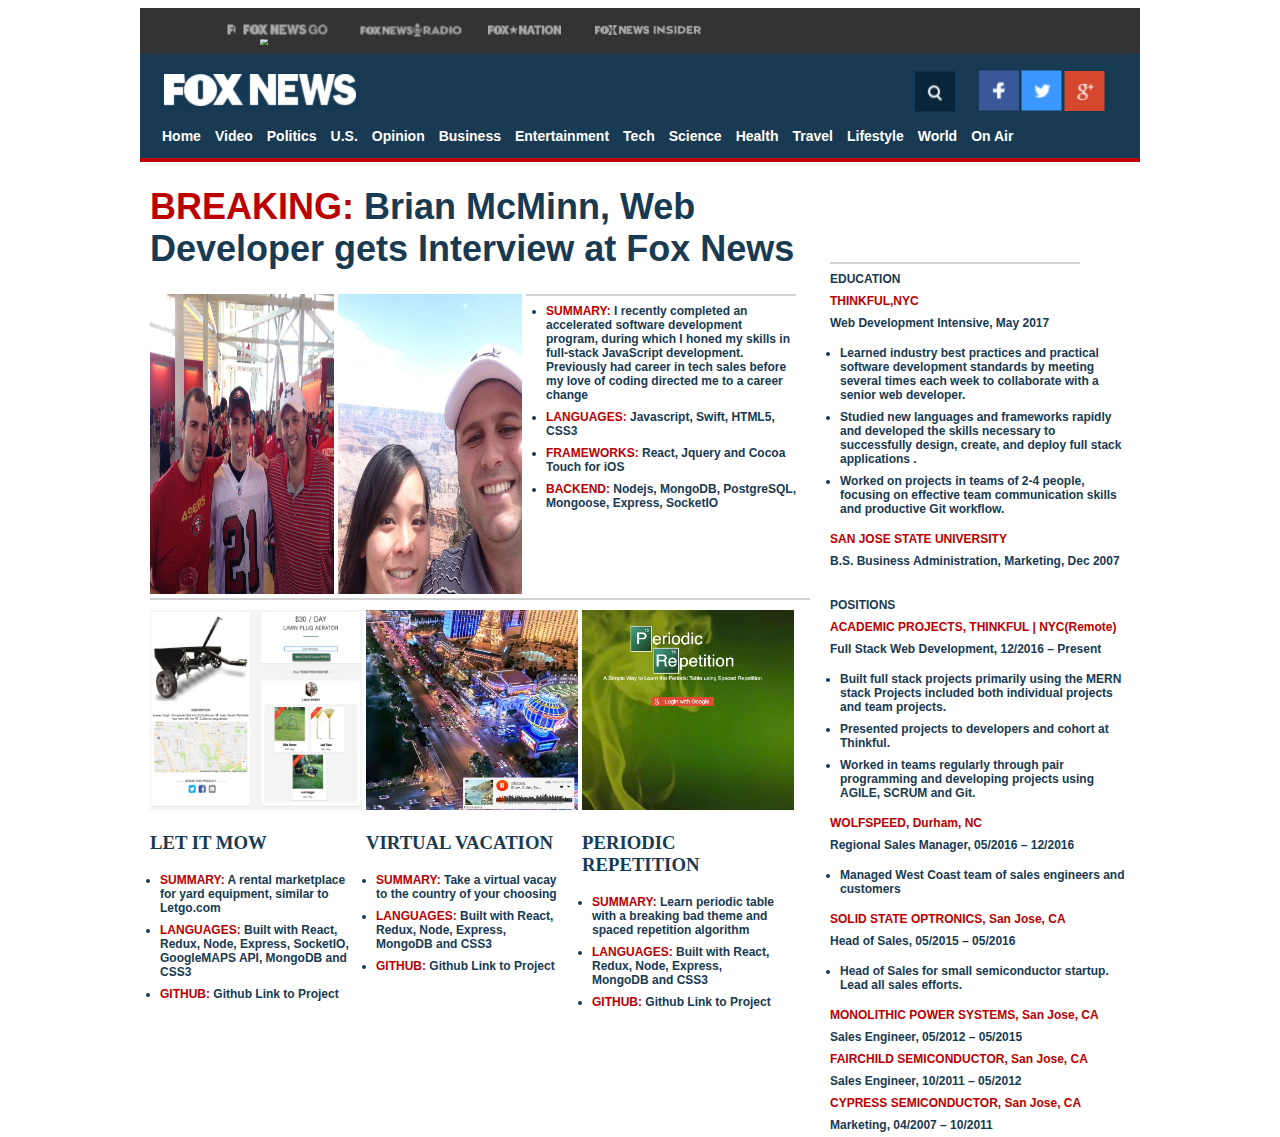
==== home.html @ bcd6220a "added jquery link" ====
<!DOCTYPE html>
    <head>
        <meta charset="utf-8">
        <meta http-equiv="X-UA-Compatible" content="IE=edge,chrome=1">
        <title>Fox || Brian McMinn</title>
        <meta name="description" content="">
        <meta name="viewport" content="width=device-width">
        <link rel="stylesheet" href="main.css">
        <link rel="stylesheet" href="grid.css">
    </head>
    <body>
    <header>
      <div class='top-header-nav'>
       <ul class='top-header-list'>
        <a href='http://www.foxnews.com'><img src ='images/fox-news-head.png'class='aff-link aff-first'>
        <a href='http://www.foxbusiness.com'><img src ='images/fox-business-head.png'class='aff-link biz-rad'>
        <a href='http://video.foxnews.com/v/1241186546001/?#sp=watch-live'><img src ='images/fox-news-go.png'class='aff-link'></a>
        <a href='https://radio.foxnews.com/'><img src ='images/fox-news-radio.png'class='aff-link biz-rad'>
        <a href='http://nation.foxnews.com/'><img src ='images/fox-nation-head.png'class='aff-link'>
        <a href='http://insider.foxnews.com/'><img src ='images/fox-news-insider.png'class='aff-link'>
       </ul>
      </div>
      <div class='news-header'>
        <img src='images/fox-logo.png' class='main-logo'/>
        <ul class='social-nav'>
         <li class='social-list search'><img src='images/search.png' class='social-bootstrap'></li>
         <a href='http://www.facebook.com'><li class='social-list'><img src='images/facebook.png' class='social-bootstrap'></li></a>
         <a href='https://twitter.com/brianmsj'><li class='social-list twitter'><img src='images/twitter.png' class='social-bootstrap'></li></a>
         <a href='http://www.google.com'><li class='social-list google'><img src='images/google.png' class='social-bootstrap'></li></a>
        </ul>
        <ul class='main-news-nav'>
          <a href='http://www.foxnews.com/shows.html'><li class='main-news-links'>Home</li></a>
          <a href='http://video.foxnews.com/v/5468417942001/?#sp=show-clips'><li class='main-news-links'>Video</li></a>
          <a href='http://www.foxnews.com/politics.html'><li class='main-news-links'>Politics</li></a>
          <a href='http://www.foxnews.com/us.html'><li class='main-news-links'>U.S.</li></a>
          <a href='http://www.foxnews.com/shows.html'><li class='main-news-links'>Opinion</li></a>
          <a href='http://www.foxbusiness.com/'><li class='main-news-links'>Business</li></a>
          <a href='http://www.foxnews.com/entertainment.html'><li class='main-news-links'>Entertainment</li></a>
          <a href='http://www.foxnews.com/tech.html'><li class='main-news-links'>Tech</li></a>
          <a href='http://www.foxnews.com/science.html'><li class='main-news-links'>Science</li></a>
          <a href='http://www.foxnews.com/health.html'><li class='main-news-links'>Health</li></a>
          <a href='http://www.foxnews.com/travel.html'><li class='main-news-links'>Travel</li></a>
          <a href='http://www.foxnews.com/lifestyle.html'><li class='main-news-links'>Lifestyle</li></a>
          <a href='http://www.foxnews.com/world.html'><li class='main-news-links'>World</li></a>
          <a href='http://insider.foxnews.com/'><li class='main-news-links'>On Air</li></a>
        </ul>
      </div>
      <div class='news-ribbon'></div>
     <div class='news-container'>
       <div class='left-news-container'>
         <a class='headline-link'href='http://www.foxnews.com'><h1 class='main-news-title'><span class='breaking'>BREAKING:</span> Brian McMinn, Web Developer gets Interview at Fox News</h1></a>
         <div class='headlines-container'>
           <img class='headline-image'src='images/brian1.jpg'>
           <img class='headline-image'src='images/brian2.jpg'>
           <div class='headline-stories'>
           <div class='break-line'></div>
            <ul class='headline-list-main'>
             <li class='headline-ul'><span class='headline-ul-span'>SUMMARY:</span> I recently completed an accelerated software development program, during which I honed my skills in
               full-stack JavaScript development. Previously had career in tech sales before my love of coding directed me to a career change</li>
             <li class='headline-ul'><span class='headline-ul-span'>LANGUAGES:</span> Javascript, Swift, HTML5, CSS3</li>
             <li class='headline-ul'><span class='headline-ul-span'>FRAMEWORKS:</span> React, Jquery and Cocoa Touch for iOS</li>
             <li class='headline-ul'><span class='headline-ul-span'>BACKEND:</span> Nodejs, MongoDB, PostgreSQL, Mongoose, Express, SocketIO</li>
           </ul>
           </div>
           <div class='break-line'></div>
           <div class='project-item'>
             <div class='project-image-container'>
             <a href='http://let-it-mow.herokuapp.com'><img class='project-image' src='images/let-it-mow-4.png'></a>
             <div class='project-text'>
               <h3 class='project-title'><a href='http://let-it-mow.herokuapp.com'>LET IT MOW</h3></a>
               <ul class='headlines-list-main project-list-main'>
                 <li class='headline-ul'><span class='headline-ul-span'>SUMMARY:</span> A rental marketplace for yard equipment, similar to Letgo.com</li>
                 <li class='headline-ul'><span class='headline-ul-span'>LANGUAGES:</span> Built with React, Redux, Node, Express, SocketIO, GoogleMAPS API, MongoDB and CSS3</li>
                 <li class='headline-ul'><span class='headline-ul-span'>GITHUB:</span><a href='https://github.com/Jean-Luc19/let-it-mow'> Github Link to Project</a></li>
             </div>
             </div>
           </div>
           <div class='project-item'>
             <div class='project-image-container'>
             <a href='https://obscure-river-88483.herokuapp.com/'><img class='project-image' src='images/vegas.png'></a>
             <div class='project-text'>
               <h3 class='project-title'><a href='https://obscure-river-88483.herokuapp.com/'>VIRTUAL VACATION</h3></a>
               <ul class='headlines-list-main project-list-main'>
                 <li class='headline-ul'><span class='headline-ul-span'>SUMMARY:</span> Take a virtual vacay to the country of your choosing</li>
                 <li class='headline-ul'><span class='headline-ul-span'>LANGUAGES:</span> Built with React, Redux, Node, Express, MongoDB and CSS3</li>
                 <li class='headline-ul'><span class='headline-ul-span'>GITHUB:</span><a href='https://github.com/brianmsj/vacation_app'> Github Link to Project</a></li>
             </div>
             </div>
           </div>
           <div class='project-item'>
             <div class='project-image-container'>
             <a href='http://cryptic-shore-50871.herokuapp.com/'><img class='project-image' src='images/bbimage.png'></a>
             <div class='project-text'>
               <h3 class='project-title'><a href='http://cryptic-shore-50871.herokuapp.com/'>PERIODIC REPETITION</h3></a>
               <ul class='headlines-list-main project-list-main'>
                 <li class='headline-ul'><span class='headline-ul-span'>SUMMARY:</span> Learn periodic table with a breaking bad theme and spaced repetition algorithm</li>
                 <li class='headline-ul'><span class='headline-ul-span'>LANGUAGES:</span> Built with React, Redux, Node, Express, MongoDB and CSS3</li>
                 <li class='headline-ul'><span class='headline-ul-span'>GITHUB:</span><a href='https://github.com/TCHayes/spaced-repetition'> Github Link to Project</a></li>
             </div>
             </div>
           </div>
         </div>
       </div>
       <div class='right-news-container clear'>
         <div class='weather-data'></div>
         <div class='break-line right-break'></div>
         <p class='headline-ul'>EDUCATION</p>
         <div class='job-post'>
          <p class='headline-ul'><span class='headline-ul-span'>THINKFUL,NYC</span></p>
          <p class='headline-ul'>Web Development Intensive, May 2017</p>
          <ul class='headlines-list-main project-list-main'>
            <li class='headline-ul'>Learned industry best practices and practical software development standards by meeting several times
              each week to collaborate with a senior web developer.</li>
            <li class='headline-ul'>Studied new languages and frameworks rapidly and
              developed the skills necessary to successfully design, create, and deploy full stack applications
            .</li>
            <li class='headline-ul'>Worked on projects in teams of 2-4 people, focusing on effective team communication
              skills and productive Git workflow.</li>
         </div>
         <div class='job-post'>
          <a href='http://www.sjsu.edu'><p class='headline-ul'><span class='headline-ul-span'>SAN JOSE STATE UNIVERSITY</span></p></a>
          <p class='headline-ul'>B.S. Business Administration, Marketing, Dec 2007</p>
         </div>
         <p class='headline-ul positions'>POSITIONS</p>
         <div class='job-post'>
          <a href='http://www.thinkful.com'><p class='headline-ul'><span class='headline-ul-span'>ACADEMIC PROJECTS, THINKFUL | NYC(Remote)</span></p></a>
          <p class='headline-ul'>Full Stack Web Development, 12/2016 – Present</p>
          <ul class='headlines-list-main project-list-main'>
            <li class='headline-ul'>Built full stack projects primarily
              using the MERN stack Projects included both individual
              projects and team projects.</li>
            <li class='headline-ul'>Presented projects to developers
              and cohort at Thinkful.</li>
            <li class='headline-ul'>Worked in teams regularly through pair programming
              and developing projects using AGILE, SCRUM and Git.</li>
         </div>
         <div class='job-post'>
          <a href='http://www.wolfspeed.com'><p class='headline-ul'><span class='headline-ul-span'>WOLFSPEED, Durham, NC</span></p></a>
          <p class='headline-ul'>Regional Sales Manager, 05/2016 – 12/2016</p>
          <ul class='headlines-list-main project-list-main'>
            <li class='headline-ul'>Managed West Coast team of sales engineers and customers</li>
          </ul>
         </div>
         <div class='job-post'>
          <a href='http://www.ssousa.com'><p class='headline-ul'><span class='headline-ul-span'>SOLID STATE OPTRONICS, San Jose, CA</span></p></a>
          <p class='headline-ul'>Head of Sales, 05/2015 – 05/2016</p>
          <ul class='headlines-list-main project-list-main'>
            <li class='headline-ul'>Head of Sales for small semiconductor startup. Lead all sales efforts.</li>
          </ul>
         </div>
         <div class='job-post'>
          <a href='http://www.monolithicpower.com'><p class='headline-ul'><span class='headline-ul-span'>MONOLITHIC POWER SYSTEMS, San Jose, CA</span></p></a>
          <p class='headline-ul'>Sales Engineer, 05/2012 – 05/2015</p>
         </div>
         <div class='job-post'>
          <a href='http://www.fairchildsemi.com'><p class='headline-ul'><span class='headline-ul-span'>FAIRCHILD SEMICONDUCTOR, San Jose, CA</span></p></a>
          <p class='headline-ul'>Sales Engineer, 10/2011 – 05/2012</p>
         </div>
         <div class='job-post'>
          <a href='http://www.cypress.com'><p class='headline-ul'><span class='headline-ul-span'>CYPRESS SEMICONDUCTOR, San Jose, CA</span></p></a>
          <p class='headline-ul'>Marketing, 04/2007 – 10/2011</p>
         </div>
       </div>
     <div>
     <footer>
     </footer>
  </body>
<script src="https://ajax.googleapis.com/ajax/libs/jquery/3.1.0/jquery.min.js"></script>
<script src="main.js"></script>
</html>
---- main.css ----
body {
  margin-left: auto;
  margin-right: auto;
  width: 1000px;
}
.top-header-nav{
  background-color: #333333
  }
.aff-link {
  transform: scale(0.5);
  margin-right: -90px;
}
.aff-first {
  padding-right: 10px;
}
.top-header-list {
  display: inline-block;
  white-space: nowrap;
  margin-top: 0;
  margin-bottom: 0;
}
.biz-rad {
  margin-bottom: 1.5px;
}
.news-ribbon {
  background-color: #bb0000;
  height: 4px;
}
.breaking {
  color: #bb0000;
}
.news-header {
  background-color: #183a52;
  height: 104px;
  position: relative;
}
.main-logo {
  transform: scale(0.5);
  position: absolute;
  left: 10px;
  margin-left: -90px;
}
.social-bootstrap {
  transform: scale(0.5);
}
.social-list {
  list-style: none;
  display: inline-block;
  margin-left: -47px;
  vertical-align: middle;
  margin-top: -15px;
}
.social-list.google {
  vertical-align: bottom;
}
.social-list.search {
  margin-right: 15px;
  vertical-align: bottom;
}
.social-nav {
  position: absolute;
  right: 10px;
  top: -10px;
}
.main-news-nav {
  list-style: none;
  position: absolute;
  bottom: 5px;
  left: -18px;
  margin-bottom: 8px;
  white-space: nowrap;
}
.main-news-links {
  color: white;
  display: inline-block;
  margin-right: 10px;
  font-family: arial,sans-serif;
  font-size: 14px;
  font-weight: bold;
}
.news-container {
  position: relative;
  width: 1000px;
}
.left-news-container {
 position: absolute;
 left: 10px;
 display: inline-block;
 color: #183a52;
 width: 660px;
}
.right-news-container {
 position: absolute;
 display: inline-block;
 right: 10px;
 width: 300px;

}
.main-news-title {
 font-family: arial,sans-serif;
 font-size: 36px;
}
.headline-link {
 text-decoration: none;
 color: #183a52;
}
.headline-link:hover {
 text-decoration: underline;
}
.headlines-container {
  white-space: nowrap;
}
.main-news-links:hover {
  background-color: grey;
  color: white;
}
.headline-image {
  height: 300px;
  width: 184px;
  display: inline-block;
}
.headline-stories {
  display: inline-block;
  vertical-align: top;
  white-space: normal;
}
.headline-ul-span {
  color: #bb0000;
  font-family: arial, sans-serif;
  font-size: 12px;
  font-weight: bold;
}

.headline-ul {
  color: #183a52;
  font-family: arial, sans-serif;
  font-size: 12px;
  font-weight: bold;
  margin-bottom: 5px;
  margin-top: 8px;
}
.headline-ul:hover {
  text-decoration: underline;
}
.headline-list-main {
  color: #bb0000;
  font-size: 12px;
  font-weight: bold;
  padding-left: 20px;
  margin-top: 0;
  max-width: 250px;
}
.break-line {
  background: lightgrey;
  height: 1.5px;
}
.project-item {
  display: inline-block;
  margin-top: 10px;
  vertical-align: top;
}
.project-image {
  height: 100%;
  width: 100%;
}
.project-image:hover {
  background-color: black;
  opacity: 0.5;
}
.project-image-container {
  width: 212px;
  height: 200px;
}
.project-text {
  width: 200px;
  white-space: normal;
}
.project-title:hover {
  text-decoration: underline;
}
.headlines-list-main.project-list-main {
  padding-left: 10px;
}
a {
  text-decoration: none;
  color: #183a52;
}
.weatherimage {
  height: 30px;
  width: 40px;
  display: inline-block;
  position: absolute;
  left: 5px;
}
.city {
  display: inline-block;
  position: absolute;
  right: 20px;
  margin-bottom: 0;
  margin-top: 9px;
  color: #999;
  font-size: 16px;
}
.weather-data {
  margin-top: 50px;
  position: relative;
  width: 300px;

}

.temp {
  display: inline-block;
  position: absolute;
  font-weight: 700;
  color: #183a52;
  font-family: arial, sans-serif;
  font-size: 24px;
  letter-spacing: -.04em;
  line-height: 1;
  left: 30px;
  margin-top: 5px;
  margin-left: 25px;
  margin-bottom: 0;
}
.break-line.right-break {
  margin-top: 100px;
  margin-right: 50px;
}
.headline-ul.positions {
  margin-top: 30px;
}
.clear {
  clear: both;
}
---- grid.css ----
/*.wrapper {
  width: calc(100% - 10rem);
  margin: 0 auto;
  padding: 0 20px;
}*/

[class*="col-"] {
  min-height: 10px;
  background: #fff;
  box-shadow: 0 3px 2px rgba(0, 0, 0, 0.1);
}
@media all and (min-width: 600px) {
  .wrapper {
    background: #fff;
    width: calc(100% - 5rem);
    margin: 0 auto;
    border-radius: 4px;
  }

  .row {
    width: 100%;
    display: flex;
    flex-wrap: wrap;
  }


  [class*="col-"] {
  }

  /*[class*="col-"]:last-child {
    margin-right: 0;
  }*/

  .col-1 {
    flex: 0 0 calc(90% / 12 * 1);
  }
  .col-2 {
    flex: 0 0 calc(90% / 12 * 2);
  }
  .col-3 {
    flex: 0 0 calc(90% / 12 * 3);
  }
  .col-4 {
    flex: 0 0 calc(90% / 12 * 4);
  }
  .col-5 {
    flex: 0 0 calc(90% / 12 * 5);
  }
  .col-6 {
    flex: 0 0 calc(90% / 12 * 6);
  }
  .col-7 {
    flex: 0 0 calc(90% / 12 * 7);
  }
  .col-8 {
    flex: 0 0 calc(100% / 12 * 8);
  }
  .col-9 {
    flex: 0 0 calc(90% / 12 * 9);
  }
  .col-10 {
    flex: 0 0 calc(90% / 12 * 10);
  }
  .col-11 {
    flex: 0 0 calc(90% / 12 * 11);
  }
  .col-12 {
    flex: 0 0 100%;
  }
}



@media all and (min-width: 1000px) {
  .wrapper {
    max-width: 1400px;
  }
}
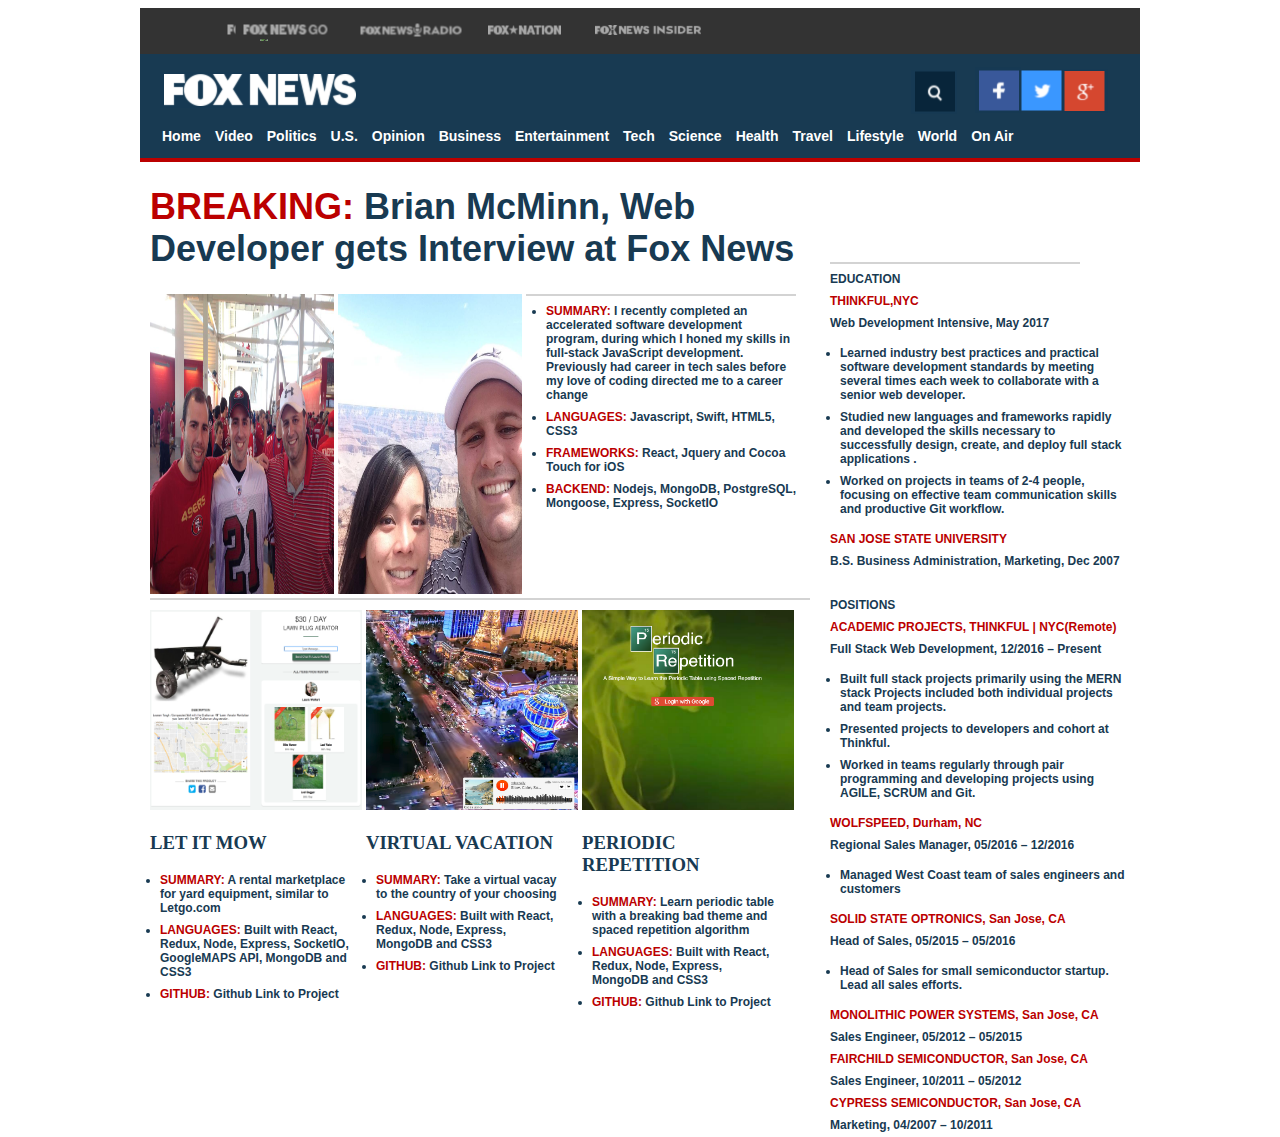
==== commit 5745b93c: "added image foxbusiness again" ====
--- a/home.html
+++ b/home.html
@@ -15,7 +15,7 @@
         <a href='http://www.foxnews.com'><img src ='images/fox-news-head.png'class='aff-link aff-first'>
         <a href='http://www.foxbusiness.com'><img src ='images/fox-business-head.png'class='aff-link biz-rad'>
         <a href='http://video.foxnews.com/v/1241186546001/?#sp=watch-live'><img src ='images/fox-news-go.png'class='aff-link'></a>
-        <a href='https://radio.foxnews.com/'><img src ='images/fox-news-radio.png'class='aff-link biz-rad'>
+        <a href='https://radio.foxnews.com/'><img src ='images/fox-news-radio.png'class='aff-link biz-rad-1'>
         <a href='http://nation.foxnews.com/'><img src ='images/fox-nation-head.png'class='aff-link'>
         <a href='http://insider.foxnews.com/'><img src ='images/fox-news-insider.png'class='aff-link'>
        </ul>
--- a/main.css
+++ b/main.css
@@ -20,6 +20,12 @@
   margin-bottom: 0;
 }
 .biz-rad {
+  margin-bottom: 1.5px;
+}
+.aff-link.biz-rad {
+  margin-bottom: 5px;
+}
+.aff-link.biz-rad-1 {
   margin-bottom: 1.5px;
 }
 .news-ribbon {
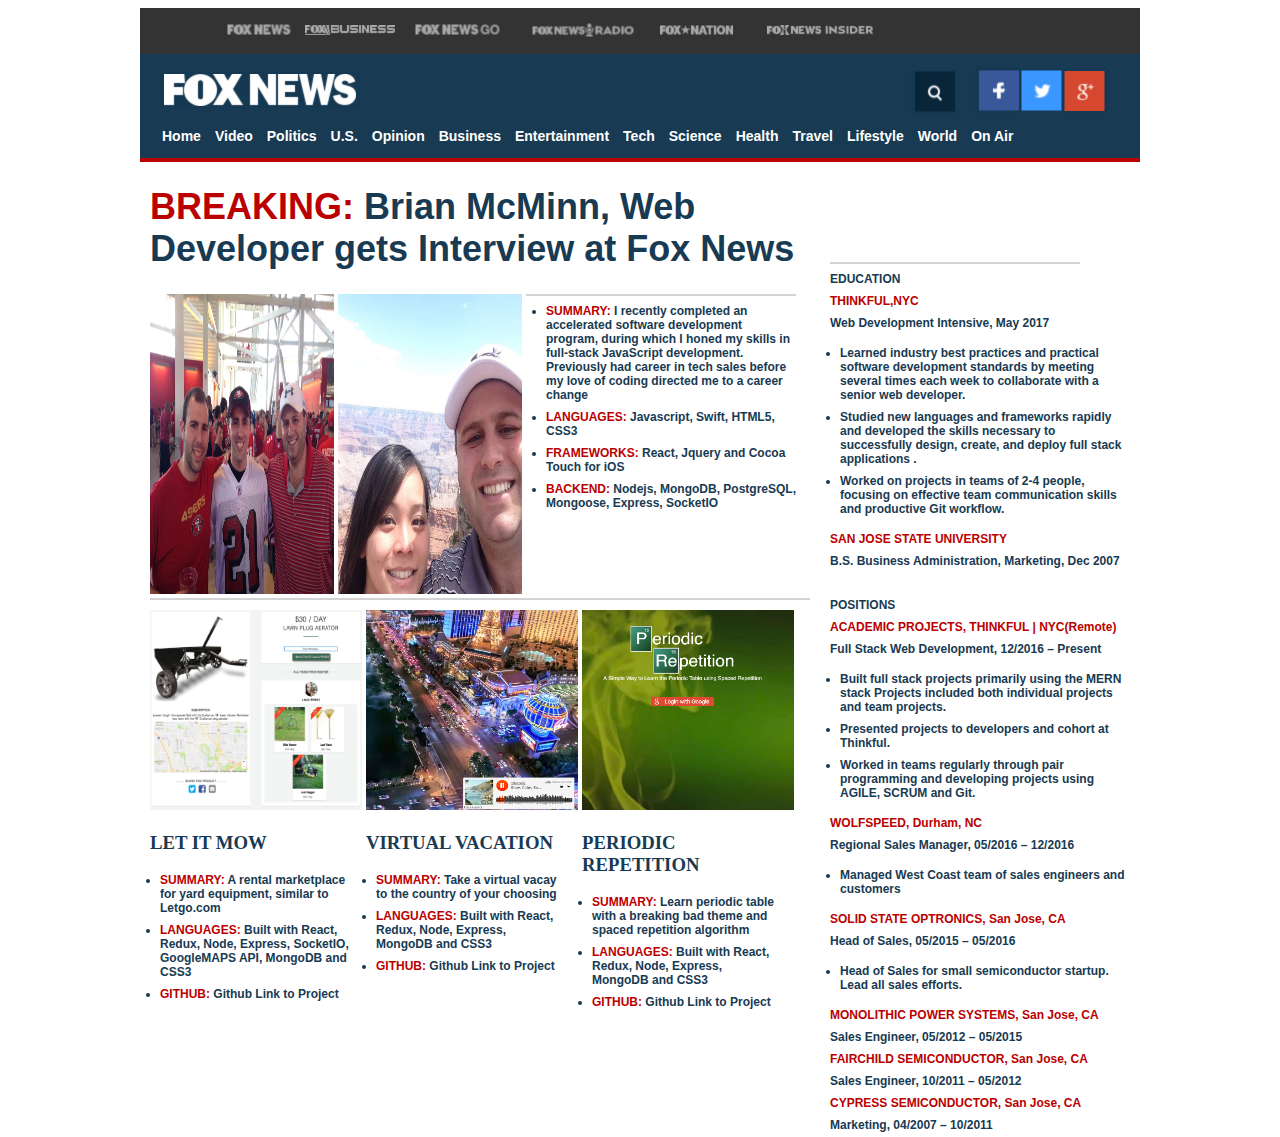
==== commit 73206898: "commit" ====
--- a/home.html
+++ b/home.html
@@ -12,12 +12,12 @@
     <header>
       <div class='top-header-nav'>
        <ul class='top-header-list'>
-        <a href='http://www.foxnews.com'><img src ='images/fox-news-head.png'class='aff-link aff-first'>
-        <a href='http://www.foxbusiness.com'><img src ='images/fox-business-head.png'class='aff-link biz-rad'>
+        <a href='http://www.foxnews.com'><img src ='images/fox-news-head.png'class='aff-link aff-first'></a>
+        <a href='http://www.foxbusiness.com'><img src ='images/fox-business.png'class='aff-link biz-rad'></a>
         <a href='http://video.foxnews.com/v/1241186546001/?#sp=watch-live'><img src ='images/fox-news-go.png'class='aff-link'></a>
-        <a href='https://radio.foxnews.com/'><img src ='images/fox-news-radio.png'class='aff-link biz-rad-1'>
-        <a href='http://nation.foxnews.com/'><img src ='images/fox-nation-head.png'class='aff-link'>
-        <a href='http://insider.foxnews.com/'><img src ='images/fox-news-insider.png'class='aff-link'>
+        <a href='https://radio.foxnews.com/'><img src ='images/fox-news-radio.png'class='aff-link biz-rad-1'></a>
+        <a href='http://nation.foxnews.com/'><img src ='images/fox-nation-head.png'class='aff-link'></a>
+        <a href='http://insider.foxnews.com/'><img src ='images/fox-news-insider.png'class='aff-link'></a>
        </ul>
       </div>
       <div class='news-header'>
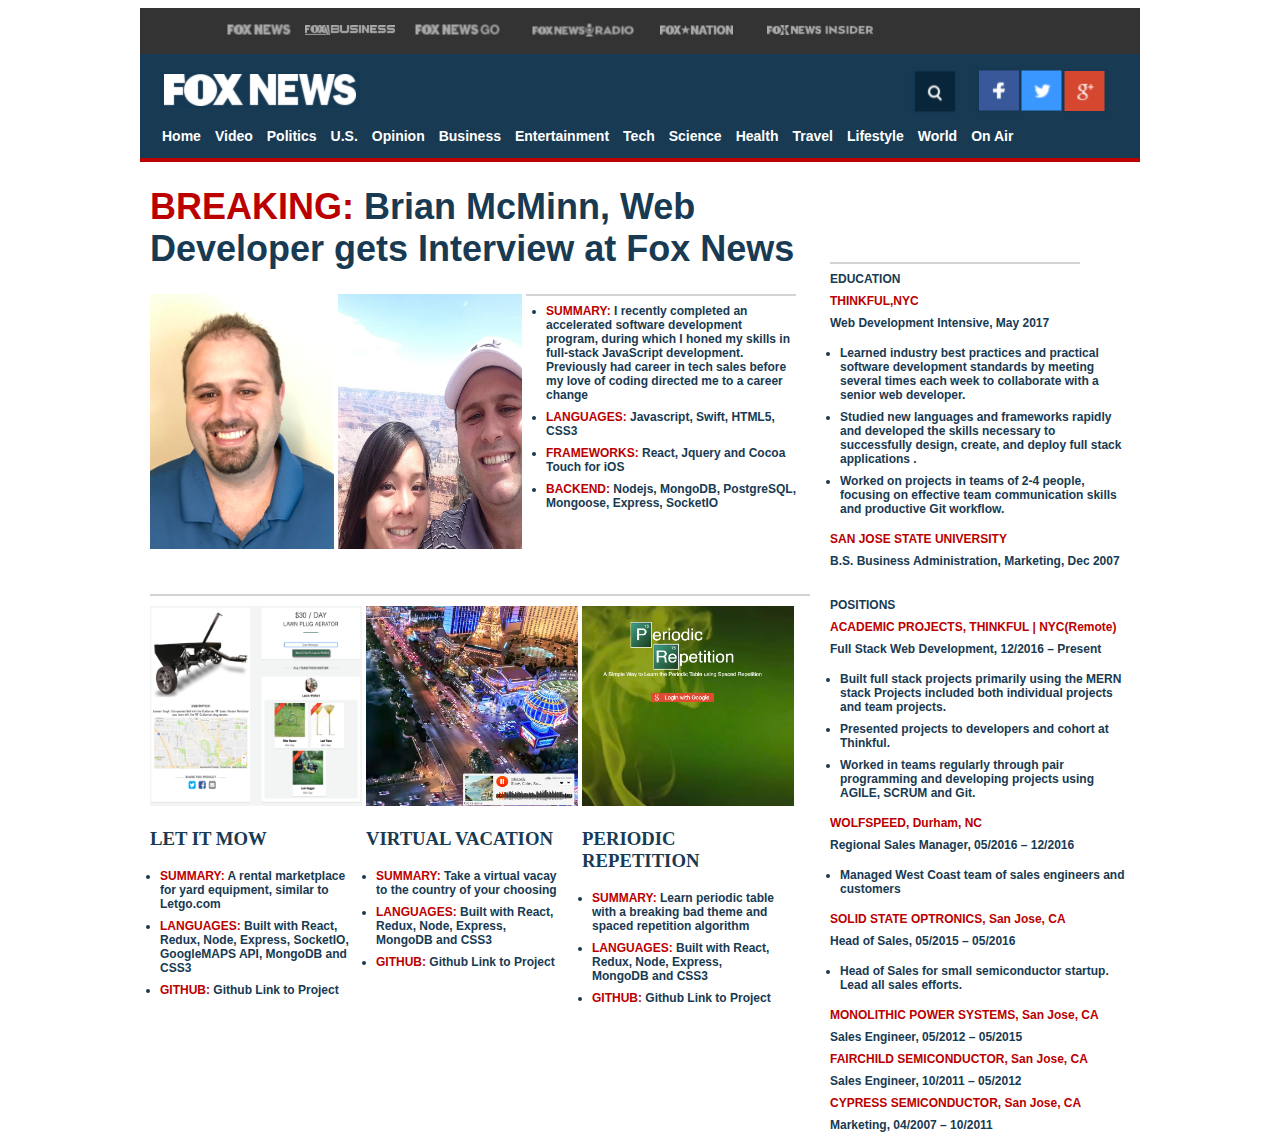
==== commit ec8240b2: "added new images" ====
--- a/home.html
+++ b/home.html
@@ -1,7 +1,7 @@
 <!DOCTYPE html>
     <head>
         <meta charset="utf-8">
-        <meta http-equiv="X-UA-Compatible" content="IE=edge,chrome=1">
+        <meta https-equiv="X-UA-Compatible" content="IE=edge,chrome=1">
         <title>Fox || Brian McMinn</title>
         <meta name="description" content="">
         <meta name="viewport" content="width=device-width">
@@ -15,7 +15,7 @@
         <a href='http://www.foxnews.com'><img src ='images/fox-news-head.png'class='aff-link aff-first'></a>
         <a href='http://www.foxbusiness.com'><img src ='images/fox-business.png'class='aff-link biz-rad'></a>
         <a href='http://video.foxnews.com/v/1241186546001/?#sp=watch-live'><img src ='images/fox-news-go.png'class='aff-link'></a>
-        <a href='https://radio.foxnews.com/'><img src ='images/fox-news-radio.png'class='aff-link biz-rad-1'></a>
+        <a href='http://radio.foxnews.com/'><img src ='images/fox-news-radio.png'class='aff-link biz-rad-1'></a>
         <a href='http://nation.foxnews.com/'><img src ='images/fox-nation-head.png'class='aff-link'></a>
         <a href='http://insider.foxnews.com/'><img src ='images/fox-news-insider.png'class='aff-link'></a>
        </ul>
@@ -25,7 +25,7 @@
         <ul class='social-nav'>
          <li class='social-list search'><img src='images/search.png' class='social-bootstrap'></li>
          <a href='http://www.facebook.com'><li class='social-list'><img src='images/facebook.png' class='social-bootstrap'></li></a>
-         <a href='https://twitter.com/brianmsj'><li class='social-list twitter'><img src='images/twitter.png' class='social-bootstrap'></li></a>
+         <a href='http://twitter.com/brianmsj'><li class='social-list twitter'><img src='images/twitter.png' class='social-bootstrap'></li></a>
          <a href='http://www.google.com'><li class='social-list google'><img src='images/google.png' class='social-bootstrap'></li></a>
         </ul>
         <ul class='main-news-nav'>
@@ -50,8 +50,12 @@
        <div class='left-news-container'>
          <a class='headline-link'href='http://www.foxnews.com'><h1 class='main-news-title'><span class='breaking'>BREAKING:</span> Brian McMinn, Web Developer gets Interview at Fox News</h1></a>
          <div class='headlines-container'>
-           <img class='headline-image'src='images/brian1.jpg'>
-           <img class='headline-image'src='images/brian2.jpg'>
+           <div class=headline-image-brian-main-container>
+           <img class='headline-image-brian-main'src='images/brian-main.jpg'>
+           </div>
+           <div class=headline-image-brian-main-container>
+           <img class='headline-image-brian-main'src='images/brian-main-2.jpg'>
+           </div>
            <div class='headline-stories'>
            <div class='break-line'></div>
             <ul class='headline-list-main'>
@@ -71,19 +75,19 @@
                <ul class='headlines-list-main project-list-main'>
                  <li class='headline-ul'><span class='headline-ul-span'>SUMMARY:</span> A rental marketplace for yard equipment, similar to Letgo.com</li>
                  <li class='headline-ul'><span class='headline-ul-span'>LANGUAGES:</span> Built with React, Redux, Node, Express, SocketIO, GoogleMAPS API, MongoDB and CSS3</li>
-                 <li class='headline-ul'><span class='headline-ul-span'>GITHUB:</span><a href='https://github.com/Jean-Luc19/let-it-mow'> Github Link to Project</a></li>
+                 <li class='headline-ul'><span class='headline-ul-span'>GITHUB:</span><a href='http://github.com/Jean-Luc19/let-it-mow'> Github Link to Project</a></li>
              </div>
              </div>
            </div>
            <div class='project-item'>
              <div class='project-image-container'>
-             <a href='https://obscure-river-88483.herokuapp.com/'><img class='project-image' src='images/vegas.png'></a>
+             <a href='http://obscure-river-88483.herokuapp.com/'><img class='project-image' src='images/vegas.png'></a>
              <div class='project-text'>
-               <h3 class='project-title'><a href='https://obscure-river-88483.herokuapp.com/'>VIRTUAL VACATION</h3></a>
+               <h3 class='project-title'><a href='http://obscure-river-88483.herokuapp.com/'>VIRTUAL VACATION</h3></a>
                <ul class='headlines-list-main project-list-main'>
                  <li class='headline-ul'><span class='headline-ul-span'>SUMMARY:</span> Take a virtual vacay to the country of your choosing</li>
                  <li class='headline-ul'><span class='headline-ul-span'>LANGUAGES:</span> Built with React, Redux, Node, Express, MongoDB and CSS3</li>
-                 <li class='headline-ul'><span class='headline-ul-span'>GITHUB:</span><a href='https://github.com/brianmsj/vacation_app'> Github Link to Project</a></li>
+                 <li class='headline-ul'><span class='headline-ul-span'>GITHUB:</span><a href='http://github.com/brianmsj/vacation_app'> Github Link to Project</a></li>
              </div>
              </div>
            </div>
@@ -95,7 +99,7 @@
                <ul class='headlines-list-main project-list-main'>
                  <li class='headline-ul'><span class='headline-ul-span'>SUMMARY:</span> Learn periodic table with a breaking bad theme and spaced repetition algorithm</li>
                  <li class='headline-ul'><span class='headline-ul-span'>LANGUAGES:</span> Built with React, Redux, Node, Express, MongoDB and CSS3</li>
-                 <li class='headline-ul'><span class='headline-ul-span'>GITHUB:</span><a href='https://github.com/TCHayes/spaced-repetition'> Github Link to Project</a></li>
+                 <li class='headline-ul'><span class='headline-ul-span'>GITHUB:</span><a href='http://github.com/TCHayes/spaced-repetition'> Github Link to Project</a></li>
              </div>
              </div>
            </div>
@@ -165,6 +169,8 @@
      <footer>
      </footer>
   </body>
-<script src="https://ajax.googleapis.com/ajax/libs/jquery/3.1.0/jquery.min.js"></script>
+  <script src="http://code.jquery.com/jquery-3.1.1.min.js"
+  integrity="sha256-hVVnYaiADRTO2PzUGmuLJr8BLUSjGIZsDYGmIJLv2b8="
+  crossorigin="anonymous"></script>
 <script src="main.js"></script>
 </html>
--- a/main.css
+++ b/main.css
@@ -213,7 +213,16 @@
   width: 300px;
 
 }
-
+.headline-image-brian-main-container {
+  height: 300px;
+  width: 184px;
+  display: inline-block;
+  vertical-align: top;
+}
+.headline-image-brian-main {
+  width: 100%;
+  height: 85%;
+}
 .temp {
   display: inline-block;
   position: absolute;
